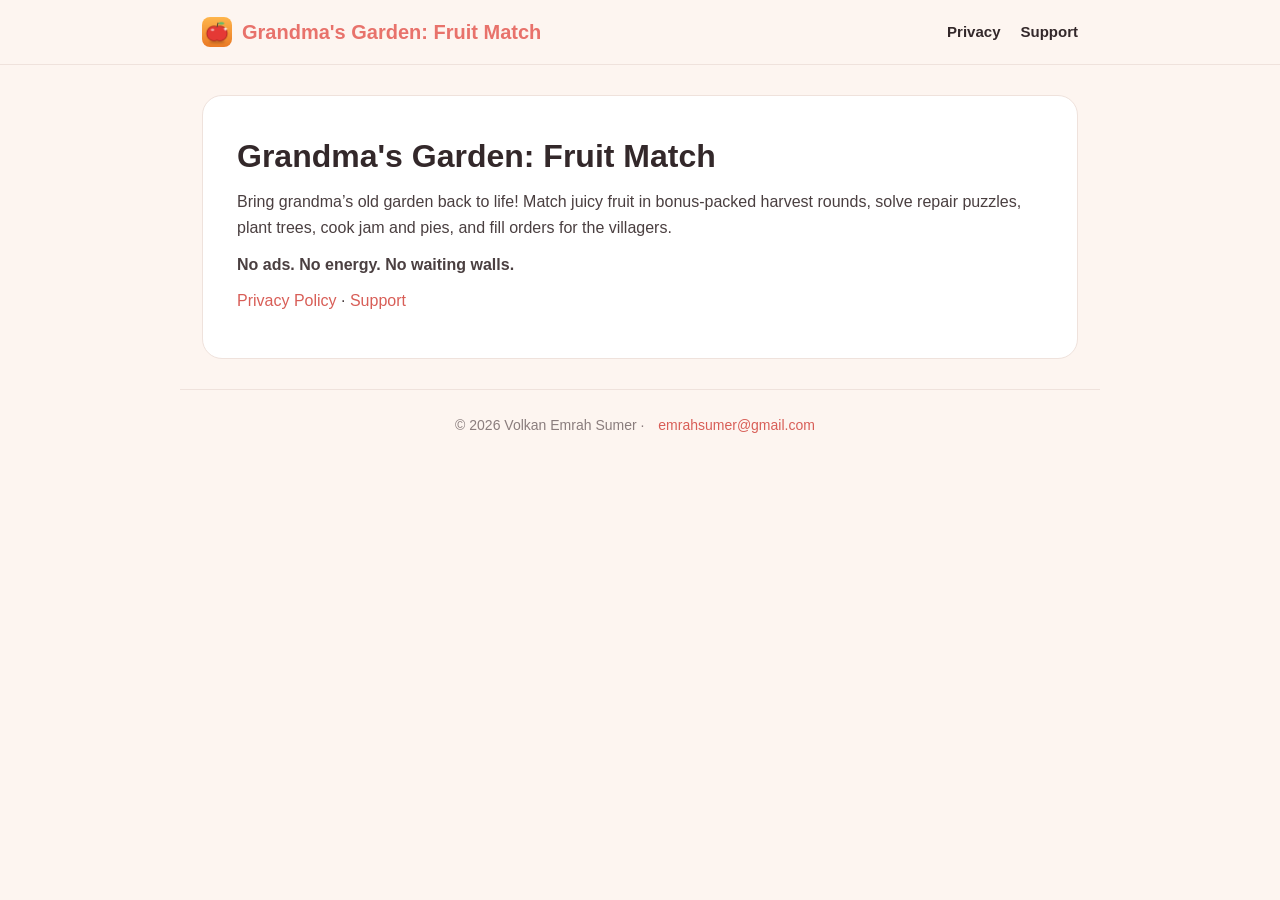
==== fruitrush/index.html @ 6056c909 "Add Fruit Rush (Grandma's Garden) privacy, support and landing pages" ====
<!doctype html>
<html lang="en"><head><meta charset="utf-8"><meta name="viewport" content="width=device-width,initial-scale=1">
<title>Home — Grandma's Garden: Fruit Match</title><link rel="icon" href="icon.png"><link rel="stylesheet" href="../style.css"></head>
<body><header class="nav"><div class="wrap"><a class="brand" href="index.html"><img src="icon.png" alt=""> Grandma's Garden: Fruit Match</a>
<nav><a href="privacy.html">Privacy</a><a href="support.html">Support</a></nav></div></header><main class="wrap"><section class="page">
<h1>Grandma's Garden: Fruit Match</h1>
<p>Bring grandma’s old garden back to life! Match juicy fruit in bonus-packed harvest rounds, solve repair puzzles, plant trees, cook jam and pies, and fill orders for the villagers.</p>
<p><strong>No ads. No energy. No waiting walls.</strong></p>
<p><a href="privacy.html">Privacy Policy</a> · <a href="support.html">Support</a></p>
</section></main><footer class="wrap muted" style="padding:24px 0">© 2026 Volkan Emrah Sumer · <a href="mailto:emrahsumer@gmail.com">emrahsumer@gmail.com</a></footer></body></html>
---- style.css ----
:root{
  --coral:#E8726B; --coral-d:#d85e57; --cream:#FDF5F0; --card:#fff;
  --ink:#33282a; --mute:#8a7d7d; --line:#efe2dc;
}
*{box-sizing:border-box;margin:0;padding:0}
html{scroll-behavior:smooth}
body{font-family:-apple-system,BlinkMacSystemFont,"Segoe UI",Roboto,Helvetica,Arial,sans-serif;
  color:var(--ink);background:var(--cream);line-height:1.65;-webkit-font-smoothing:antialiased}
a{color:var(--coral-d);text-decoration:none}
a:hover{text-decoration:underline}
.wrap{max-width:920px;margin:0 auto;padding:0 22px}
header.nav{position:sticky;top:0;background:rgba(253,245,240,.92);backdrop-filter:blur(8px);
  border-bottom:1px solid var(--line);z-index:10}
.nav .wrap{display:flex;align-items:center;gap:14px;height:64px}
.brand{display:flex;align-items:center;gap:10px;font-weight:800;font-size:20px;color:var(--coral)}
.brand img{width:30px;height:30px;border-radius:8px}
.nav nav{margin-left:auto;display:flex;gap:20px;font-size:15px;font-weight:600}
.nav nav a{color:var(--ink)}
.hero{text-align:center;padding:64px 0 40px}
.hero img.icon{width:104px;height:104px;border-radius:24px;box-shadow:0 10px 30px rgba(232,114,107,.28)}
.hero h1{font-size:46px;margin:22px 0 8px;letter-spacing:-.5px}
.hero p.tag{font-size:20px;color:var(--mute);max-width:560px;margin:0 auto 26px}
.badge{display:inline-block;background:var(--coral);color:#fff;font-weight:700;padding:13px 26px;
  border-radius:14px;font-size:16px}
.badge.ghost{background:#fff;color:var(--ink);border:2px solid var(--line)}
.shots{display:flex;gap:16px;overflow-x:auto;padding:34px 0;scroll-snap-type:x mandatory}
.shots img{width:230px;border-radius:20px;box-shadow:0 8px 24px rgba(0,0,0,.10);scroll-snap-align:center;flex:0 0 auto}
.features{display:grid;grid-template-columns:repeat(auto-fit,minmax(230px,1fr));gap:18px;padding:30px 0 50px}
.feat{background:var(--card);border:1px solid var(--line);border-radius:18px;padding:22px}
.feat h3{font-size:18px;margin-bottom:6px}
.feat p{color:var(--mute);font-size:15px}
.feat .e{font-size:30px}
section.page{background:var(--card);border:1px solid var(--line);border-radius:20px;
  padding:34px;margin:30px 0}
section.page h1{font-size:32px;margin-bottom:6px}
section.page h2{font-size:21px;margin:26px 0 8px}
section.page p,section.page li{color:#4a3f40;margin-bottom:10px}
section.page ul{padding-left:22px}
.muted{color:var(--mute);font-size:14px}
footer{border-top:1px solid var(--line);padding:30px 0;text-align:center;color:var(--mute);font-size:14px}
footer a{margin:0 10px}
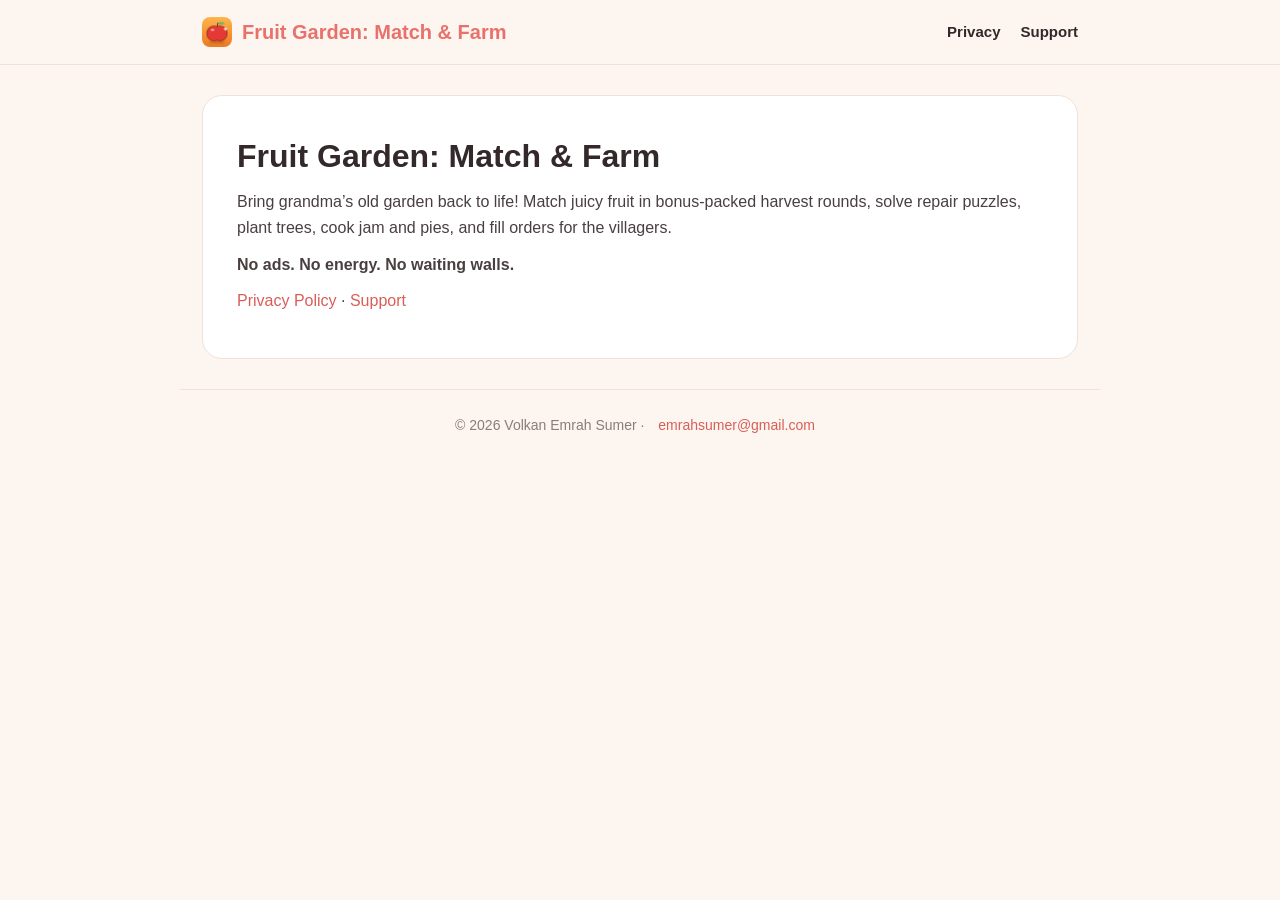
==== commit aca0d1c4: "Rename to Fruit Garden: Match & Farm" ====
--- a/fruitrush/index.html
+++ b/fruitrush/index.html
@@ -1,9 +1,9 @@
 <!doctype html>
 <html lang="en"><head><meta charset="utf-8"><meta name="viewport" content="width=device-width,initial-scale=1">
-<title>Home — Grandma's Garden: Fruit Match</title><link rel="icon" href="icon.png"><link rel="stylesheet" href="../style.css"></head>
-<body><header class="nav"><div class="wrap"><a class="brand" href="index.html"><img src="icon.png" alt=""> Grandma's Garden: Fruit Match</a>
+<title>Home — Fruit Garden: Match &amp; Farm</title><link rel="icon" href="icon.png"><link rel="stylesheet" href="../style.css"></head>
+<body><header class="nav"><div class="wrap"><a class="brand" href="index.html"><img src="icon.png" alt=""> Fruit Garden: Match &amp; Farm</a>
 <nav><a href="privacy.html">Privacy</a><a href="support.html">Support</a></nav></div></header><main class="wrap"><section class="page">
-<h1>Grandma's Garden: Fruit Match</h1>
+<h1>Fruit Garden: Match &amp; Farm</h1>
 <p>Bring grandma’s old garden back to life! Match juicy fruit in bonus-packed harvest rounds, solve repair puzzles, plant trees, cook jam and pies, and fill orders for the villagers.</p>
 <p><strong>No ads. No energy. No waiting walls.</strong></p>
 <p><a href="privacy.html">Privacy Policy</a> · <a href="support.html">Support</a></p>
